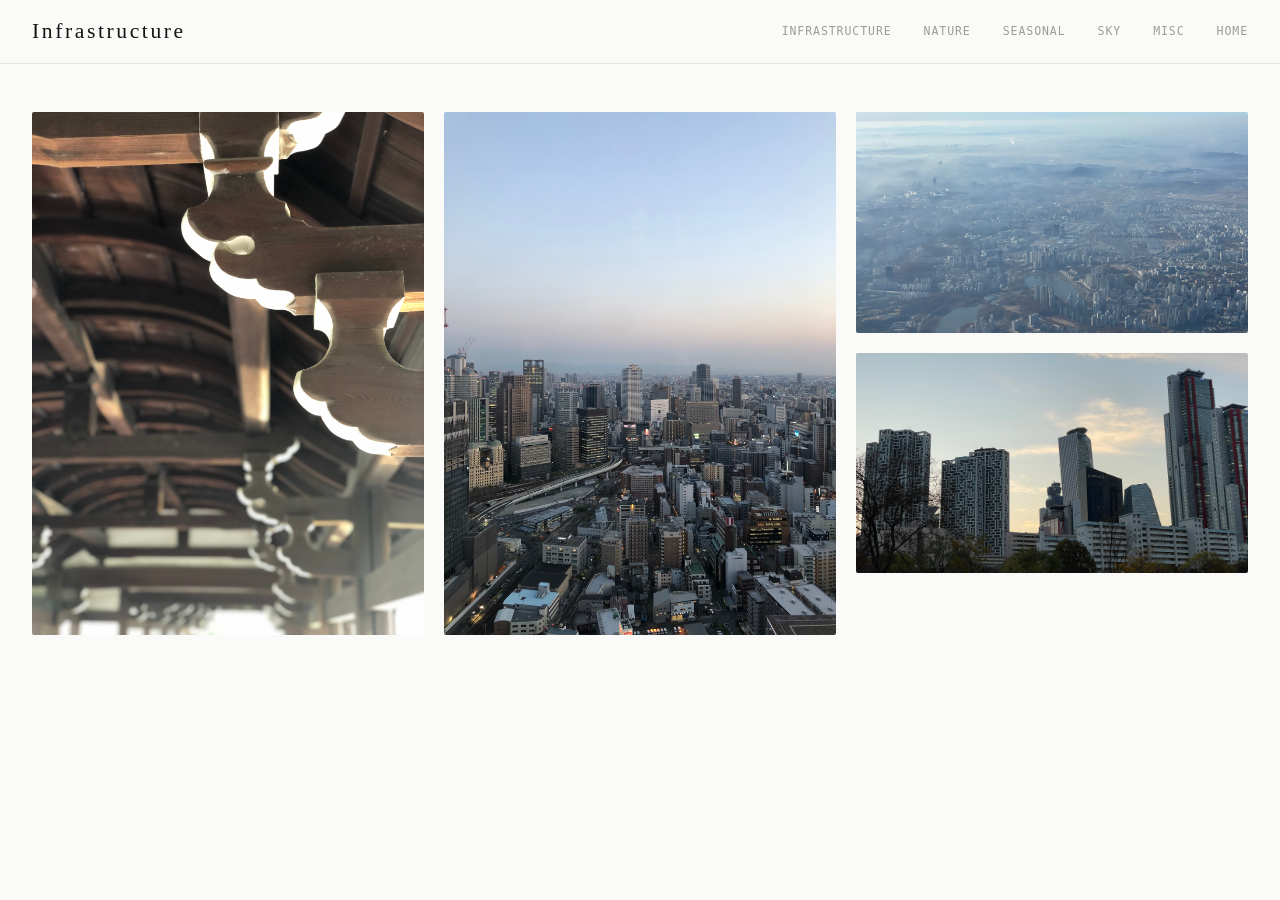
==== categories/infrastructure.html @ 171a6552 "initial commit" ====
<!DOCTYPE html>
<html lang="en">

<head>
    <script src="head-common.js"></script>
    <title>Photos - Infrastructure</title>
</head>

<script src="components.js"></script>

<body>
    <div class="nav"></div>

    <img-lightbox></img-lightbox>

    <div class="page">
        <div class="masonry">
            <div class="photo-card">
                <img src="../images/IMG_2715.jpeg">
            </div>
            <div class="photo-card">
                <img src="../images/IMG_2971.jpeg">
            </div>
            <div class="photo-card">
                <img src="../images/IMG_7018.JPG">
            </div>
            <div class="photo-card">
                <img src="../images/IMG_7052.JPG">
            </div>
        </div>
    </div>
</body>

<script src="../script.js"></script>
<script>renderNav("Infrastructure");</script>

</html>
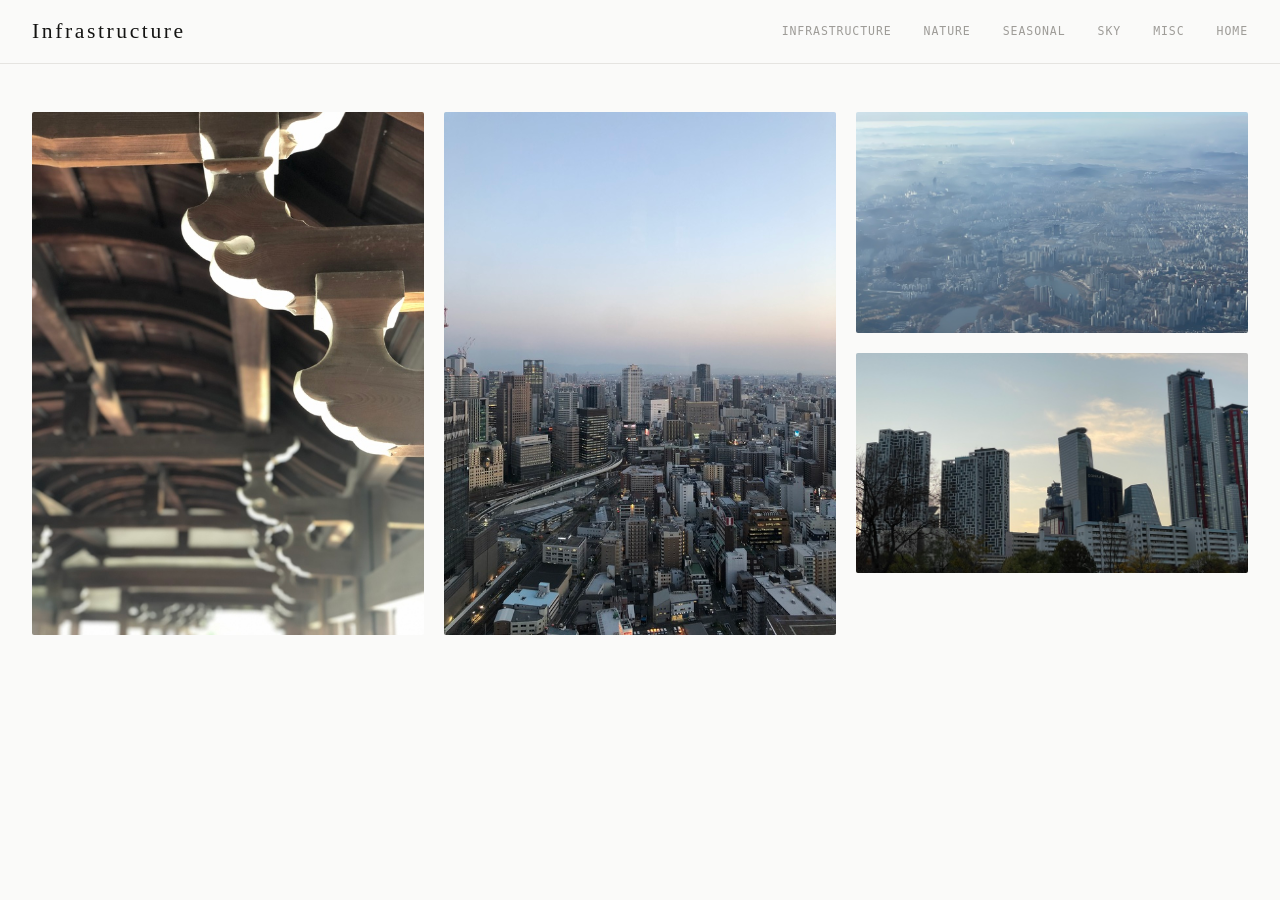
==== commit ccc58998: "update" ====
--- a/categories/infrastructure.html
+++ b/categories/infrastructure.html
@@ -14,24 +14,23 @@
     <img-lightbox></img-lightbox>
 
     <div class="page">
-        <div class="masonry">
-            <div class="photo-card">
-                <img src="../images/IMG_2715.jpeg">
-            </div>
-            <div class="photo-card">
-                <img src="../images/IMG_2971.jpeg">
-            </div>
-            <div class="photo-card">
-                <img src="../images/IMG_7018.JPG">
-            </div>
-            <div class="photo-card">
-                <img src="../images/IMG_7052.JPG">
-            </div>
-        </div>
+        <div class="masonry"></div>
     </div>
 </body>
 
 <script src="../script.js"></script>
-<script>renderNav("Infrastructure");</script>
+<script>
+    renderNav("Infrastructure");
+
+    const photos = [
+        { file: 'IMG_2715' },
+        { file: 'IMG_2971' },
+        { file: 'IMG_7018', ext: 'JPG' },
+        { file: 'IMG_7052', ext: 'JPG' }
+    ];
+    const grid = document.querySelector('.masonry');
+    photos.forEach(photo => grid.appendChild(createPhotoCard(photo)));
+    setupHandlers();
+</script>
 
 </html>
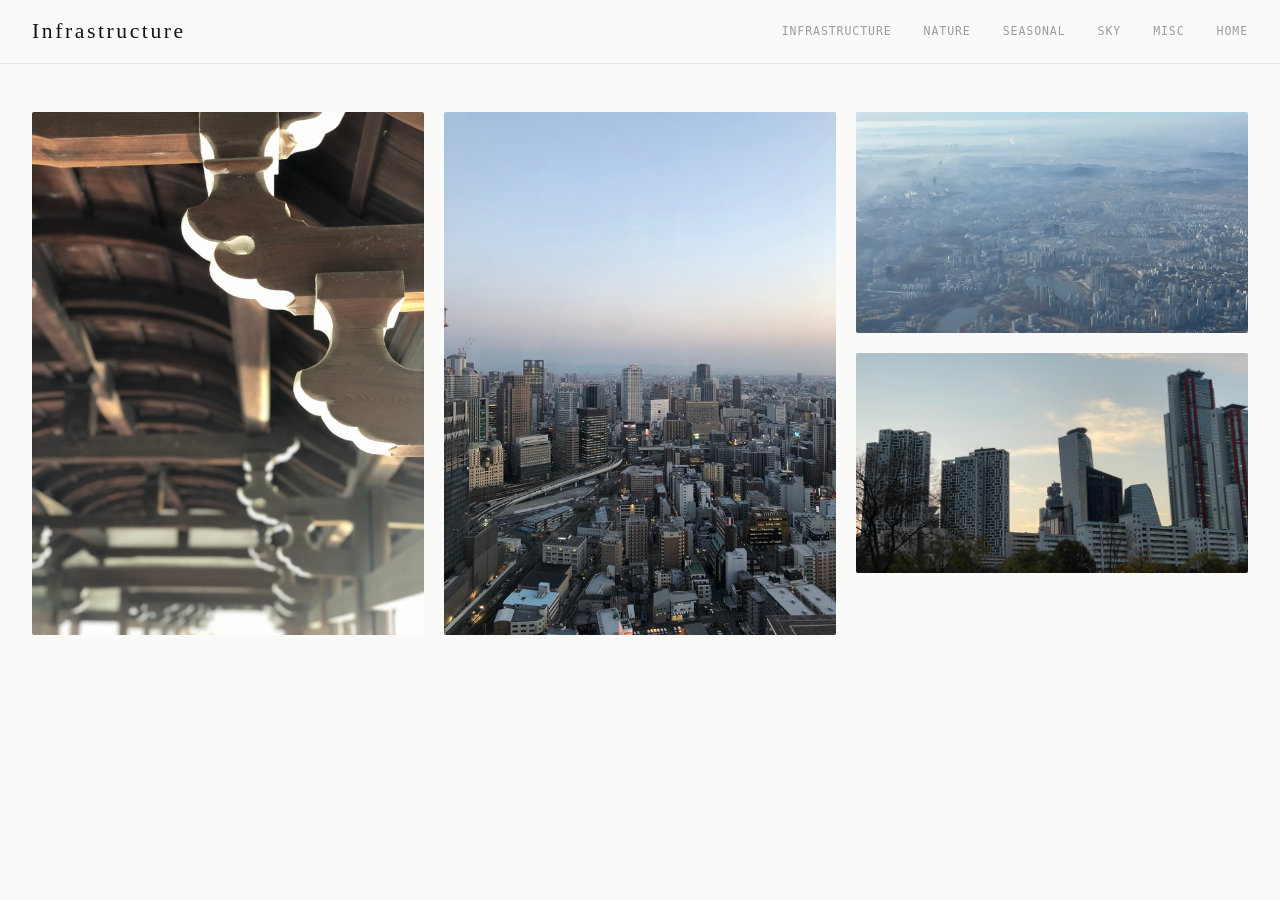
==== commit 70fa0100: "update" ====
--- a/categories/infrastructure.html
+++ b/categories/infrastructure.html
@@ -31,6 +31,7 @@
     const grid = document.querySelector('.masonry');
     photos.forEach(photo => grid.appendChild(createPhotoCard(photo)));
     setupHandlers();
+    waitForImages();
 </script>
 
 </html>
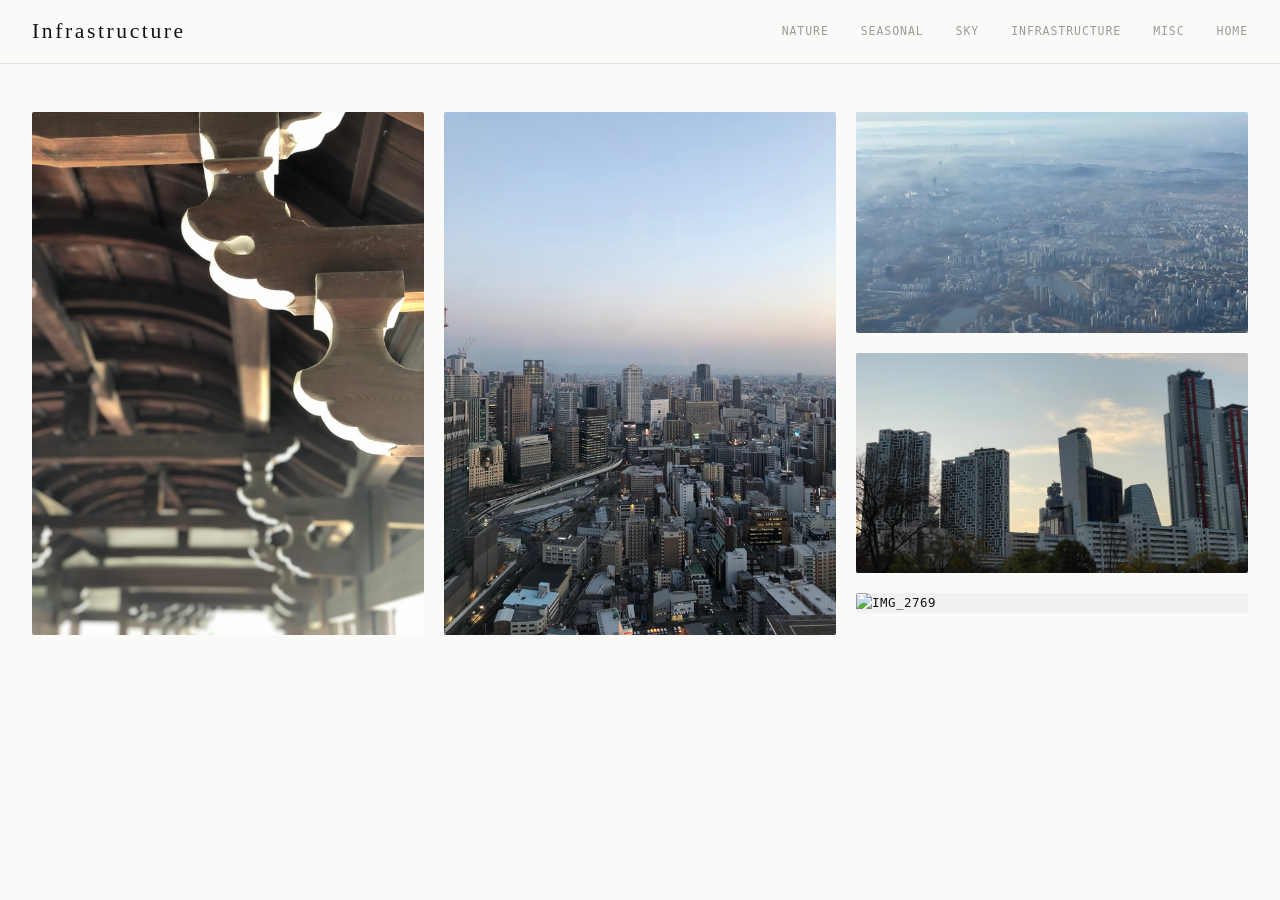
==== commit edef33a6: "update" ====
--- a/categories/infrastructure.html
+++ b/categories/infrastructure.html
@@ -26,7 +26,8 @@
         { file: 'IMG_2715' },
         { file: 'IMG_2971' },
         { file: 'IMG_7018', ext: 'JPG' },
-        { file: 'IMG_7052', ext: 'JPG' }
+        { file: 'IMG_7052', ext: 'JPG' },
+        { file: 'IMG_2769' }
     ];
     const grid = document.querySelector('.masonry');
     photos.forEach(photo => grid.appendChild(createPhotoCard(photo)));
